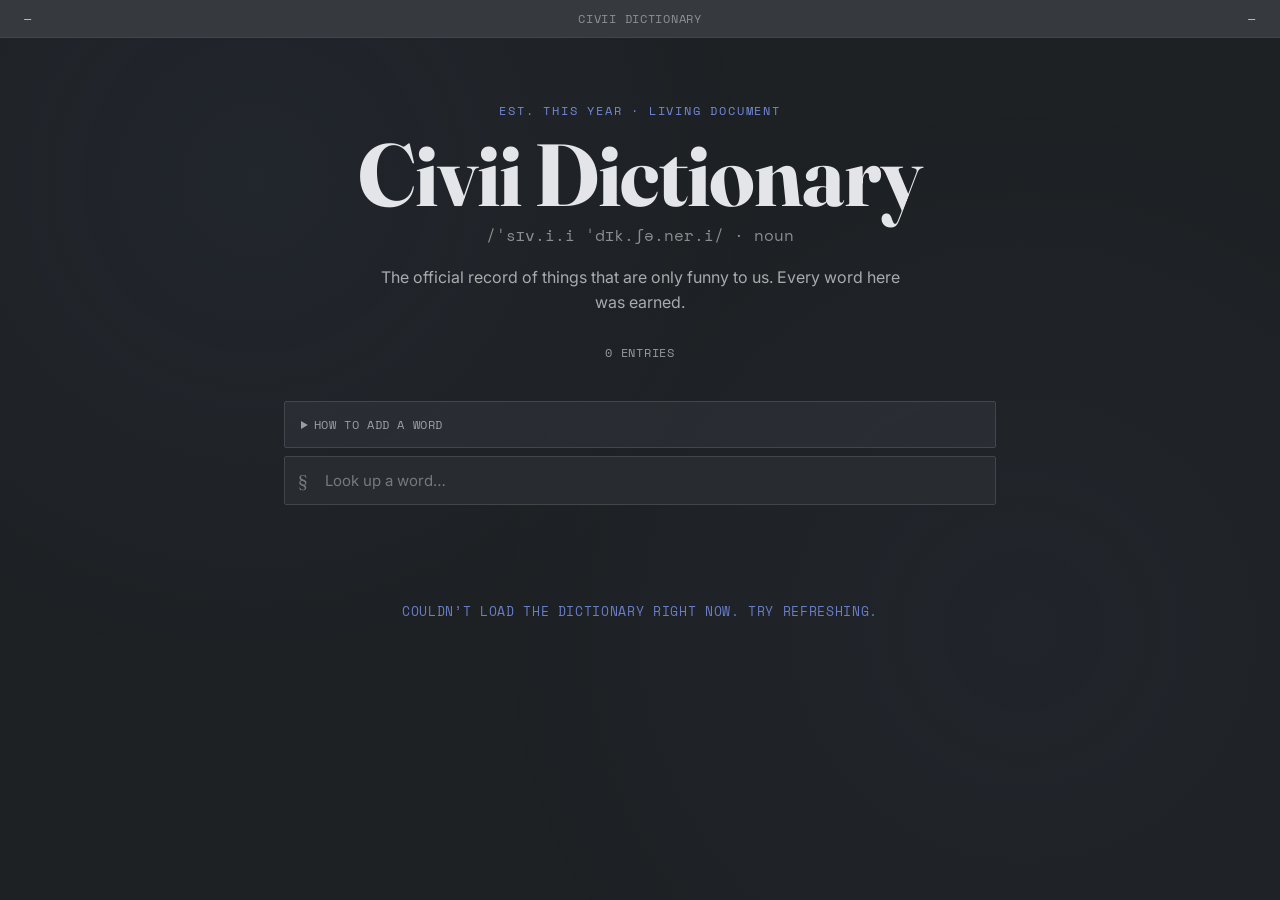
==== civii/index.html @ 72562e59 "Add files via upload" ====
<!DOCTYPE html>
<html lang="en">
<head>
<meta charset="UTF-8">
<meta name="viewport" content="width=device-width, initial-scale=1.0">
<title>Civii Dictionary</title>
<link rel="preconnect" href="https://fonts.googleapis.com">
<link href="https://fonts.googleapis.com/css2?family=Fraunces:opsz,wght@9..144,400;9..144,500;9..144,600;9..144,700&family=Space+Mono:wght@400;700&family=Inter:wght@400;500;600&display=swap" rel="stylesheet">
<link rel="stylesheet" href="style.css">
</head>
<body>

<div class="guidebar">
  <span id="guideFirst">—</span>
  <span class="mid">Civii Dictionary</span>
  <span id="guideLast">—</span>
</div>

<header>
  <div class="eyebrow">Est. this year · Living document</div>
  <h1>Civii Dictionary</h1>
  <div class="pronunciation">/ˈsɪv.i.i ˈdɪk.ʃə.ner.i/ · noun</div>
  <p class="tagline">The official record of things that are only funny to us. Every word here was earned.</p>
  <div class="stat-row">
    <span id="statCount">0 entries</span>
  </div>
</header>

<div class="howto">
  <details>
    <summary>How to add a word</summary>
    <p>Entries live in a database now. Head to the <a href="edit/">editor</a> to add, edit, or remove words directly — no file uploads needed.</p>
  </details>
</div>

<div class="controls">
  <div class="search-wrap">
    <input type="text" id="searchInput" placeholder="Look up a word…" autocomplete="off">
  </div>
</div>

<main id="entriesList">
  <div class="load-state">Loading entries…</div>
</main>

<script src="script.js"></script>
</body>
</html>
---- civii/style.css ----
:root{
  --bg: #1e2124;
  --bg-panel: #282b30;
  --bg-card: #36393e;
  --border: #424549;
  --accent: #7289da;
  --accent-hover: #8ea1e1;
  --text: #e3e5e8;
  --text-dim: rgba(227,229,232,0.62);
  --text-faint: rgba(227,229,232,0.42);
  --sans: 'Inter', sans-serif;
  --serif: 'Fraunces', serif;
  --mono: 'Space Mono', monospace;
}

*{box-sizing:border-box;}
html{scroll-behavior:smooth;}
body{
  margin:0;
  background:var(--bg);
  color:var(--text);
  font-family:var(--sans);
  -webkit-font-smoothing:antialiased;
}

body::before{
  content:"";
  position:fixed;
  inset:0;
  pointer-events:none;
  background-image:
    radial-gradient(circle at 20% 20%, rgba(114,137,218,0.05) 0, transparent 40%),
    radial-gradient(circle at 80% 70%, rgba(114,137,218,0.04) 0, transparent 45%);
  z-index:0;
}

a{color:var(--accent);}

/* ---------- guide bar ---------- */
.guidebar{
  position:sticky;
  top:0;
  z-index:50;
  display:flex;
  justify-content:space-between;
  align-items:center;
  padding:10px 24px;
  background:var(--bg-card);
  border-bottom:1px solid var(--border);
  color:var(--text);
  font-family:var(--mono);
  font-size:12px;
  letter-spacing:0.06em;
  text-transform:uppercase;
}
.guidebar span{opacity:0.85;}
.guidebar .mid{opacity:0.5;}

/* ---------- header ---------- */
header{
  position:relative;
  z-index:1;
  padding:64px 24px 40px;
  max-width:760px;
  margin:0 auto;
  text-align:center;
}
.eyebrow{
  font-family:var(--mono);
  font-size:12px;
  letter-spacing:0.15em;
  text-transform:uppercase;
  color:var(--accent);
  margin-bottom:14px;
}
h1{
  font-family:var(--serif);
  font-optical-sizing:auto;
  font-weight:700;
  font-size:clamp(48px, 9vw, 88px);
  line-height:0.95;
  margin:0 0 6px;
  letter-spacing:-0.01em;
  color:var(--text);
}
.pronunciation{
  font-family:var(--mono);
  font-size:16px;
  color:var(--text);
  opacity:0.55;
  margin-bottom:18px;
}
.tagline{
  font-size:16px;
  line-height:1.6;
  color:var(--text);
  opacity:0.7;
  max-width:520px;
  margin:0 auto;
}
.stat-row{
  display:flex;
  justify-content:center;
  gap:28px;
  margin-top:28px;
  font-family:var(--mono);
  font-size:12px;
  text-transform:uppercase;
  letter-spacing:0.06em;
  color:var(--text-dim);
}

/* ---------- controls ---------- */
.controls{
  position:relative;
  z-index:1;
  max-width:760px;
  margin:0 auto;
  padding:0 24px 28px;
  display:flex;
  gap:12px;
  flex-wrap:wrap;
}
.search-wrap{
  flex:1;
  min-width:220px;
  position:relative;
}
.search-wrap input{
  width:100%;
  padding:14px 16px 14px 40px;
  border:1.5px solid var(--border);
  border-radius:2px;
  background:var(--bg-panel);
  font-family:var(--sans);
  font-size:15px;
  color:var(--text);
  outline:none;
  transition:border-color .15s ease;
}
.search-wrap input::placeholder{color:var(--text-faint);}
.search-wrap input:focus{border-color:var(--accent);}
.search-wrap::before{
  content:"§";
  position:absolute;
  left:14px;
  top:50%;
  transform:translateY(-50%);
  font-family:var(--serif);
  font-size:17px;
  color:var(--text-faint);
}
button.primary{
  padding:14px 22px;
  background:var(--accent);
  color:#12141a;
  border:none;
  border-radius:2px;
  font-family:var(--sans);
  font-weight:600;
  font-size:15px;
  cursor:pointer;
  transition:background .15s ease, transform .1s ease;
}
button.primary:hover{background:var(--accent-hover);}
button.primary:active{transform:scale(0.98);}
button.primary:focus-visible, .search-wrap input:focus-visible{
  outline:2px solid var(--accent);
  outline-offset:2px;
}
button.ghost{
  padding:11px 18px;
  background:none;
  border:1.5px solid var(--border);
  border-radius:2px;
  font-family:var(--sans);
  font-weight:600;
  font-size:14px;
  color:var(--text);
  cursor:pointer;
}
button.ghost:hover{border-color:var(--accent); color:var(--accent);}

/* ---------- entries ---------- */
main{
  position:relative;
  z-index:1;
  max-width:760px;
  margin:0 auto;
  padding:8px 24px 100px;
}
.entry{
  border-top:1px solid var(--border);
  padding:32px 0;
  display:grid;
  grid-template-columns:52px 1fr;
  gap:20px;
  animation:rise .4s ease both;
}
@keyframes rise{
  from{opacity:0; transform:translateY(8px);}
  to{opacity:1; transform:translateY(0);}
}
.entry-num{
  font-family:var(--mono);
  font-size:13px;
  color:var(--accent);
  padding-top:6px;
}
.entry-head{
  display:flex;
  align-items:baseline;
  gap:12px;
  flex-wrap:wrap;
  margin-bottom:6px;
}
.entry-term{
  font-family:var(--serif);
  font-weight:600;
  font-size:28px;
  color:var(--text);
}
.entry-pron{
  font-family:var(--mono);
  font-size:13px;
  color:var(--text-faint);
}
.entry-pos{
  font-family:var(--serif);
  font-style:italic;
  font-size:14px;
  color:var(--text-dim);
}
.entry-def{
  font-size:16px;
  line-height:1.65;
  margin:0 0 10px;
  color:var(--text);
}
.entry-example{
  border-left:2px solid var(--accent);
  padding-left:14px;
  font-family:var(--serif);
  font-style:italic;
  font-size:15px;
  line-height:1.6;
  color:var(--text-dim);
  margin:0 0 12px;
}
.empty{
  text-align:center;
  padding:60px 20px;
  font-family:var(--mono);
  font-size:13px;
  text-transform:uppercase;
  letter-spacing:0.05em;
  color:var(--text-faint);
}

.load-state{
  text-align:center;
  padding:60px 20px;
  font-family:var(--mono);
  font-size:13px;
  text-transform:uppercase;
  letter-spacing:0.05em;
  color:var(--text-faint);
}
.load-state.error{color:var(--accent); opacity:0.9;}

/* ---------- how-to panel ---------- */
.howto{
  max-width:760px;
  margin:0 auto 8px;
  padding:0 24px;
}
.howto details{
  border:1px solid var(--border);
  border-radius:2px;
  background:var(--bg-panel);
  padding:14px 16px;
}
.howto summary{
  cursor:pointer;
  font-family:var(--mono);
  font-size:12px;
  text-transform:uppercase;
  letter-spacing:0.05em;
  color:var(--text-dim);
}
.howto p{
  font-size:14px;
  line-height:1.6;
  margin:12px 0 0;
  color:var(--text-dim);
}
.howto a{color:var(--accent);}
.howto code{
  background:rgba(114,137,218,0.15);
  color:var(--accent-hover);
  padding:1px 5px;
  border-radius:3px;
  font-family:var(--mono);
  font-size:13px;
}

/* ---------- generator page ---------- */
.gen-shell{
  position:relative;
  z-index:1;
  max-width:640px;
  margin:0 auto;
  padding:56px 24px 100px;
}
.gen-shell .eyebrow{text-align:left;}
.gen-shell h1{font-size:clamp(36px, 7vw, 52px); text-align:left; margin-bottom:8px;}
.gen-shell .tagline{margin:0 0 36px; max-width:none; text-align:left;}
.field{margin-bottom:18px;}
.field label{
  display:block;
  font-family:var(--mono);
  font-size:11px;
  text-transform:uppercase;
  letter-spacing:0.05em;
  color:var(--text-dim);
  margin-bottom:6px;
}
.field input, .field textarea{
  width:100%;
  padding:12px 14px;
  border:1.5px solid var(--border);
  border-radius:2px;
  background:var(--bg-panel);
  font-family:var(--sans);
  font-size:14px;
  color:var(--text);
  outline:none;
  resize:vertical;
}
.field input::placeholder, .field textarea::placeholder{color:var(--text-faint);}
.field input:focus, .field textarea:focus{border-color:var(--accent);}
.field textarea{min-height:80px;}
.gen-actions{
  display:flex;
  justify-content:flex-end;
  gap:10px;
  margin-top:8px;
}
.gen-output-wrap{
  margin-top:36px;
  border-top:1px solid var(--border);
  padding-top:28px;
}
.gen-output-wrap p{
  font-size:14px;
  line-height:1.6;
  color:var(--text-dim);
  margin:0 0 14px;
}
.gen-output-wrap code{
  background:rgba(114,137,218,0.15);
  color:var(--accent-hover);
  padding:1px 5px;
  border-radius:3px;
  font-family:var(--mono);
  font-size:13px;
}
#snippetOutput{
  min-height:200px;
  font-family:var(--mono);
  font-size:13px;
  white-space:pre;
}
.back-link{
  display:inline-block;
  margin-bottom:24px;
  font-family:var(--mono);
  font-size:12px;
  text-transform:uppercase;
  letter-spacing:0.05em;
  color:var(--text-dim);
}
.back-link:hover{color:var(--accent);}

@media (max-width:480px){
  .entry{grid-template-columns:32px 1fr; gap:12px;}
  .entry-term{font-size:23px;}
}

@media (prefers-reduced-motion: reduce){
  *{animation-duration:0.01ms !important; scroll-behavior:auto !important;}
}
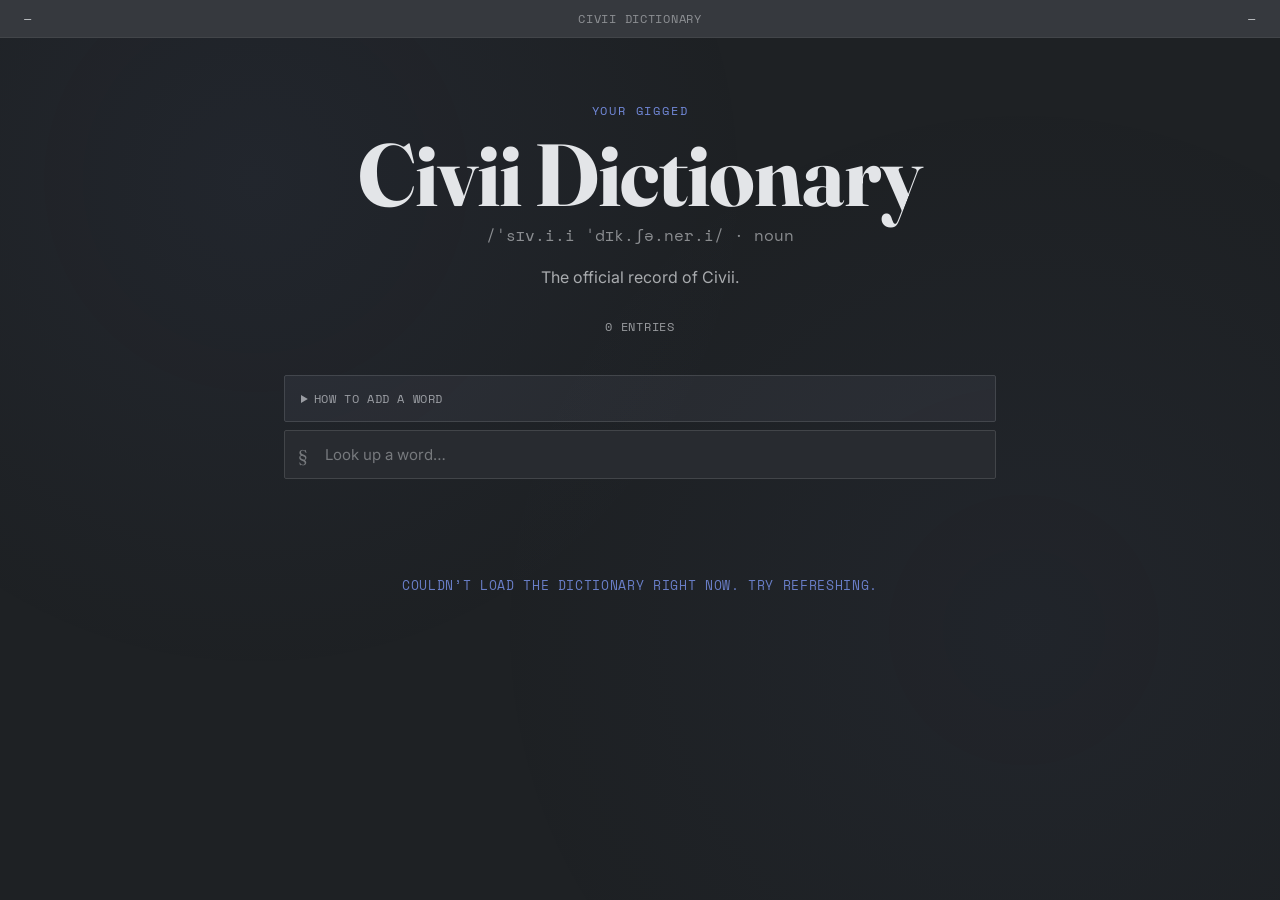
==== commit c1a8400e: "Update header and tagline in index.html" ====
--- a/civii/index.html
+++ b/civii/index.html
@@ -17,10 +17,10 @@
 </div>
 
 <header>
-  <div class="eyebrow">Est. this year · Living document</div>
+  <div class="eyebrow">Your GIGGED</div>
   <h1>Civii Dictionary</h1>
   <div class="pronunciation">/ˈsɪv.i.i ˈdɪk.ʃə.ner.i/ · noun</div>
-  <p class="tagline">The official record of things that are only funny to us. Every word here was earned.</p>
+  <p class="tagline">The official record of Civii.</p>
   <div class="stat-row">
     <span id="statCount">0 entries</span>
   </div>
@@ -29,7 +29,7 @@
 <div class="howto">
   <details>
     <summary>How to add a word</summary>
-    <p>Entries live in a database now. Head to the <a href="edit/">editor</a> to add, edit, or remove words directly — no file uploads needed.</p>
+    <p>Entries live in a database now. Head to the <a href="edit/">editor</a> to add, edit, or remove words directly.</p>
   </details>
 </div>
 
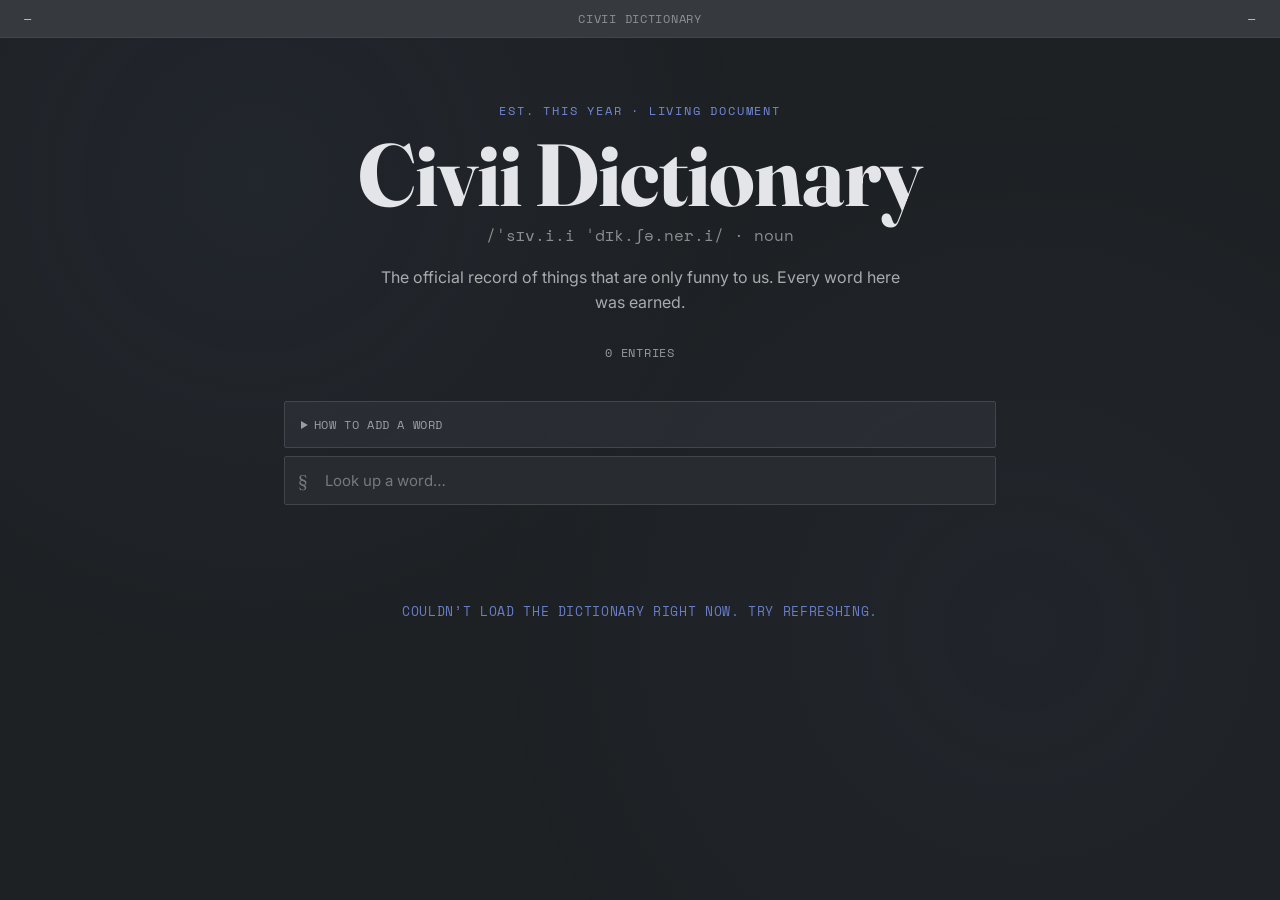
==== commit 55a781fa: "Add files via upload" ====
--- a/civii/index.html
+++ b/civii/index.html
@@ -4,6 +4,10 @@
 <meta charset="UTF-8">
 <meta name="viewport" content="width=device-width, initial-scale=1.0">
 <title>Civii Dictionary</title>
+<link rel="icon" type="image/x-icon" href="favicon.ico">
+<link rel="icon" type="image/png" sizes="32x32" href="favicon-32.png">
+<link rel="icon" type="image/png" sizes="16x16" href="favicon-16.png">
+<link rel="apple-touch-icon" href="apple-touch-icon.png">
 <link rel="preconnect" href="https://fonts.googleapis.com">
 <link href="https://fonts.googleapis.com/css2?family=Fraunces:opsz,wght@9..144,400;9..144,500;9..144,600;9..144,700&family=Space+Mono:wght@400;700&family=Inter:wght@400;500;600&display=swap" rel="stylesheet">
 <link rel="stylesheet" href="style.css">
@@ -17,10 +21,10 @@
 </div>
 
 <header>
-  <div class="eyebrow">Your GIGGED</div>
+  <div class="eyebrow">Est. this year · Living document</div>
   <h1>Civii Dictionary</h1>
   <div class="pronunciation">/ˈsɪv.i.i ˈdɪk.ʃə.ner.i/ · noun</div>
-  <p class="tagline">The official record of Civii.</p>
+  <p class="tagline">The official record of things that are only funny to us. Every word here was earned.</p>
   <div class="stat-row">
     <span id="statCount">0 entries</span>
   </div>
@@ -29,7 +33,7 @@
 <div class="howto">
   <details>
     <summary>How to add a word</summary>
-    <p>Entries live in a database now. Head to the <a href="edit/">editor</a> to add, edit, or remove words directly.</p>
+    <p>Entries live in a database now. Head to the <a href="edit/">editor</a> to add, edit, or remove words directly — no file uploads needed.</p>
   </details>
 </div>
 
--- a/civii/style.css
+++ b/civii/style.css
@@ -236,6 +236,7 @@
   line-height:1.65;
   margin:0 0 10px;
   color:var(--text);
+  white-space:pre-wrap;
 }
 .entry-example{
   border-left:2px solid var(--accent);
@@ -246,6 +247,7 @@
   line-height:1.6;
   color:var(--text-dim);
   margin:0 0 12px;
+  white-space:pre-wrap;
 }
 .empty{
   text-align:center;
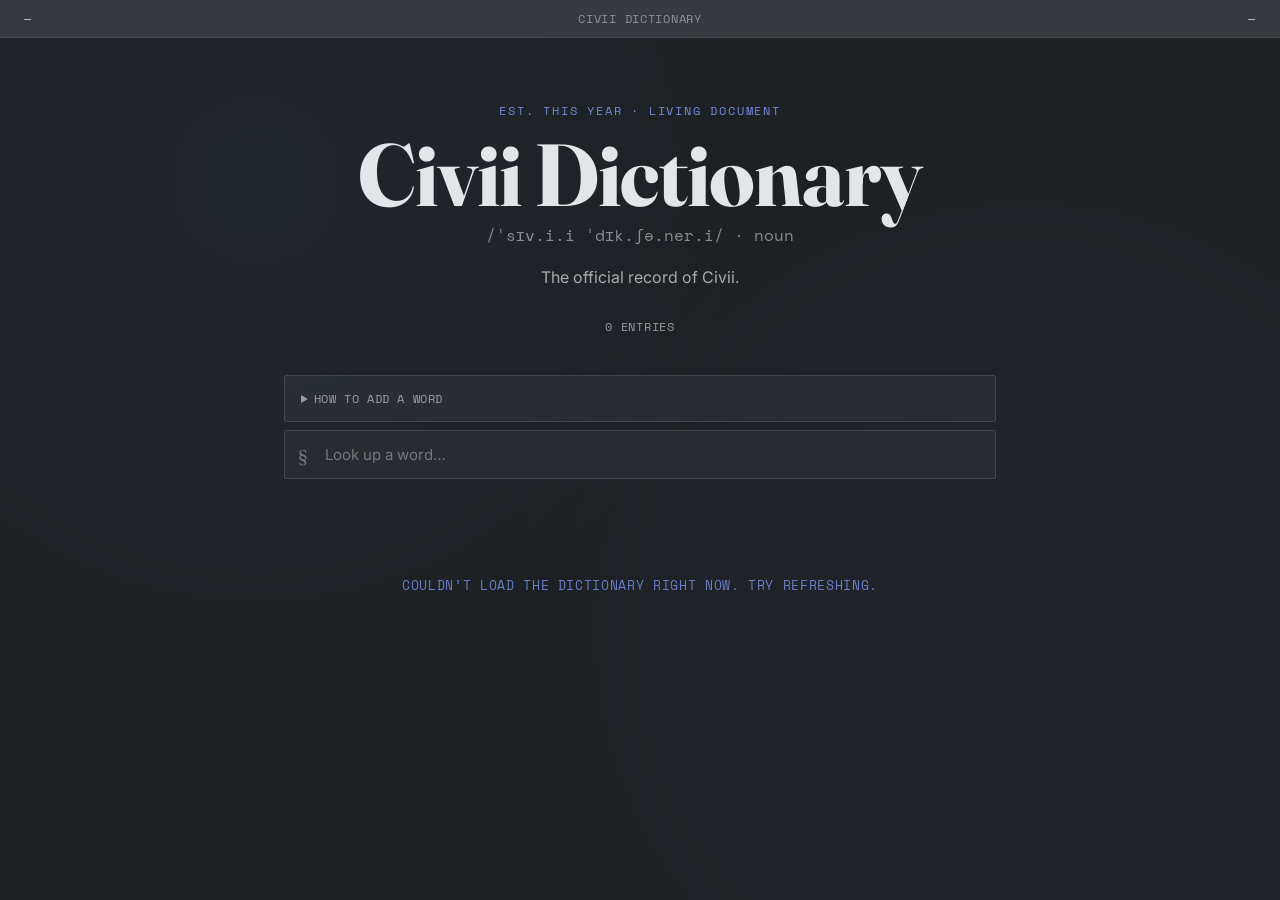
==== commit 5bab2efb: "Revise tagline and how-to instructions in index.html Updated tagline and simplified instructions for" ====
--- a/civii/index.html
+++ b/civii/index.html
@@ -24,7 +24,7 @@
   <div class="eyebrow">Est. this year · Living document</div>
   <h1>Civii Dictionary</h1>
   <div class="pronunciation">/ˈsɪv.i.i ˈdɪk.ʃə.ner.i/ · noun</div>
-  <p class="tagline">The official record of things that are only funny to us. Every word here was earned.</p>
+  <p class="tagline">The official record of Civii.</p>
   <div class="stat-row">
     <span id="statCount">0 entries</span>
   </div>
@@ -33,7 +33,7 @@
 <div class="howto">
   <details>
     <summary>How to add a word</summary>
-    <p>Entries live in a database now. Head to the <a href="edit/">editor</a> to add, edit, or remove words directly — no file uploads needed.</p>
+    <p>Head to the <a href="edit/">editor</a> to add, edit, or remove words directly.</p>
   </details>
 </div>
 
